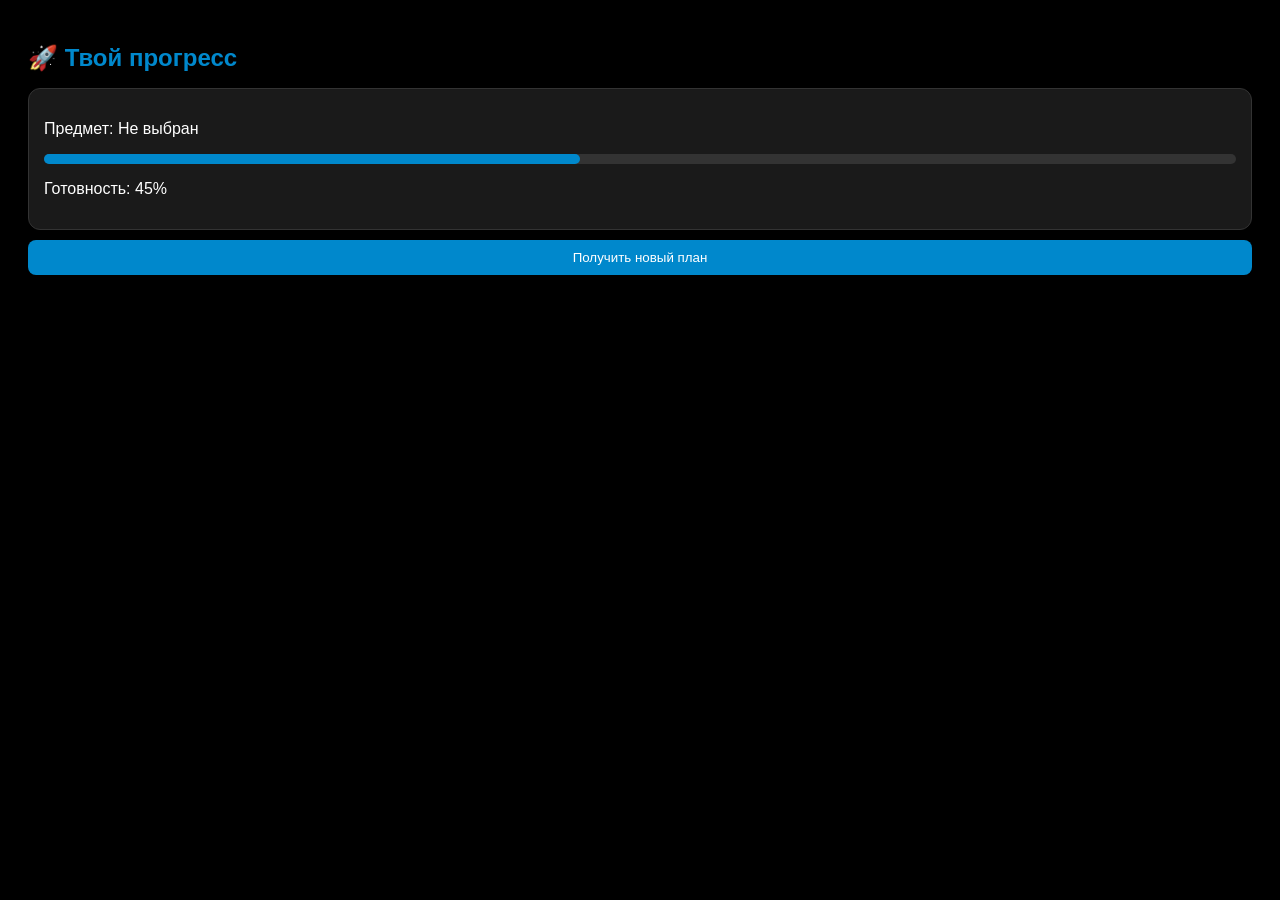
==== index.html @ ddf5b5fb "Update index.html" ====
<!DOCTYPE html>
<html lang="ru">
<head>
    <meta charset="UTF-8">
    <meta name="viewport" content="width=device-width, initial-scale=1.0">
    <title>НейроШпора - Кабинет</title>
    <script src="https://telegram.org/js/telegram-web-app.js"></script>
    <style>
        body { font-family: sans-serif; background: #000; color: #fff; padding: 20px; }
        .card { background: #1a1a1a; padding: 15px; border-radius: 12px; margin-bottom: 10px; border: 1px solid #333; }
        .btn { background: #0088cc; color: #fff; border: none; padding: 10px 20px; border-radius: 8px; width: 100%; cursor: pointer; }
        h1 { color: #0088cc; font-size: 24px; }
    </style>
</head>
<body>
    <h1>🚀 Твой прогресс</h1>
    <div class="card">
        <p>Предмет: <span id="subject">Не выбран</span></p>
        <div style="background: #333; height: 10px; border-radius: 5px;">
            <div style="background: #0088cc; width: 45%; height: 100%; border-radius: 5px;"></div>
        </div>
        <p>Готовность: 45%</p>
    </div>

    <button class="btn" onclick="sendDataToBot()">Получить новый план</button>

    <script>
        let tg = window.Telegram.WebApp;
        tg.expand(); // Развернуть на весь экран

        // Получаем данные о пользователе
        document.getElementById('subject').innerText = tg.initDataUnsafe.user.first_name || "Ученик";

        function sendDataToBot() {
            // Отправляем данные обратно боту
            tg.sendData(JSON.stringify({action: "new_plan"}));
            tg.close();
        }
    </script>
</body>
</html>
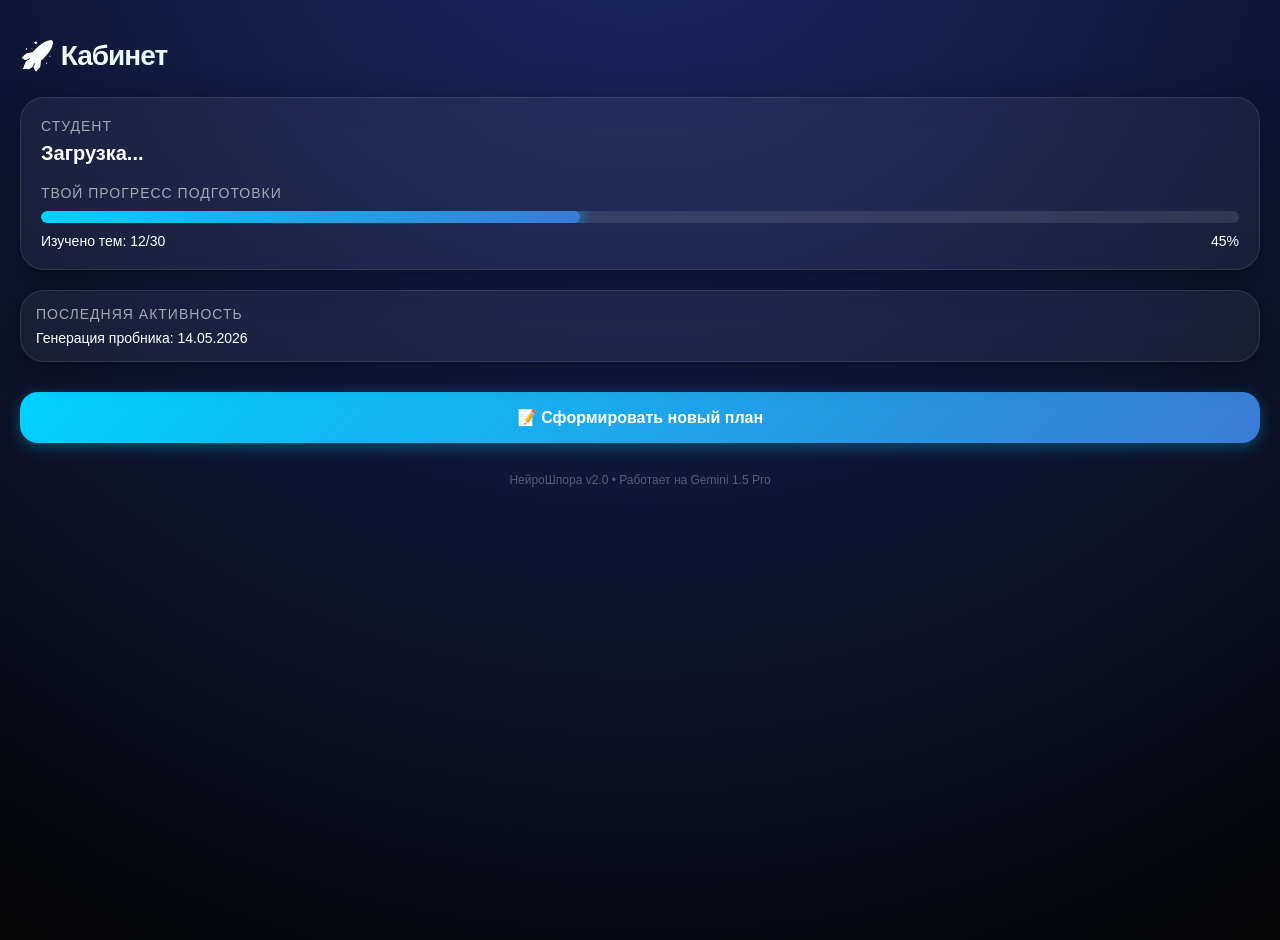
==== commit 2adb46de: "Update index.html" ====
--- a/index.html
+++ b/index.html
@@ -6,36 +6,176 @@
     <title>НейроШпора - Кабинет</title>
     <script src="https://telegram.org/js/telegram-web-app.js"></script>
     <style>
-        body { font-family: sans-serif; background: #000; color: #fff; padding: 20px; }
-        .card { background: #1a1a1a; padding: 15px; border-radius: 12px; margin-bottom: 10px; border: 1px solid #333; }
-        .btn { background: #0088cc; color: #fff; border: none; padding: 10px 20px; border-radius: 8px; width: 100%; cursor: pointer; }
-        h1 { color: #0088cc; font-size: 24px; }
+        :root {
+            --primary: #00d2ff;
+            --secondary: #3a7bd5;
+            --bg-color: #050505;
+            --glass: rgba(255, 255, 255, 0.05);
+            --glass-border: rgba(255, 255, 255, 0.1);
+        }
+
+        body {
+            font-family: 'Segoe UI', Roboto, sans-serif;
+            background: var(--bg-color);
+            background-image: radial-gradient(circle at 50% -20%, #1a2a6c, var(--bg-color));
+            color: #fff;
+            padding: 20px;
+            margin: 0;
+            overflow-x: hidden;
+            min-height: 100vh;
+        }
+
+        h1 {
+            font-weight: 800;
+            font-size: 28px;
+            letter-spacing: -1px;
+            background: linear-gradient(to right, #fff, var(--primary));
+            -webkit-background-clip: text;
+            -webkit-text-fill-color: transparent;
+            margin-bottom: 25px;
+        }
+
+        /* Эффект матового стекла */
+        .card {
+            background: var(--glass);
+            backdrop-filter: blur(15px);
+            -webkit-backdrop-filter: blur(15px);
+            border: 1px solid var(--glass-border);
+            padding: 20px;
+            border-radius: 24px;
+            margin-bottom: 20px;
+            box-shadow: 0 8px 32px rgba(0, 0, 0, 0.37);
+        }
+
+        .label {
+            font-size: 14px;
+            color: rgba(255, 255, 255, 0.6);
+            margin-bottom: 8px;
+            text-transform: uppercase;
+            letter-spacing: 1px;
+        }
+
+        #subject {
+            font-size: 20px;
+            font-weight: 600;
+            display: block;
+            margin-bottom: 15px;
+        }
+
+        /* Модная полоска прогресса */
+        .progress-container {
+            background: rgba(255, 255, 255, 0.1);
+            height: 12px;
+            border-radius: 20px;
+            overflow: hidden;
+            position: relative;
+            margin: 10px 0;
+        }
+
+        .progress-bar {
+            background: linear-gradient(90deg, var(--primary), var(--secondary));
+            width: 45%;
+            height: 100%;
+            border-radius: 20px;
+            box-shadow: 0 0 15px var(--primary);
+            transition: width 1s ease-in-out;
+        }
+
+        .stat-row {
+            display: flex;
+            justify-content: space-between;
+            margin-top: 10px;
+            font-size: 14px;
+        }
+
+        /* Кнопка с неоновым эффектом */
+        .btn {
+            background: linear-gradient(135deg, var(--primary), var(--secondary));
+            color: #fff;
+            border: none;
+            padding: 16px;
+            border-radius: 18px;
+            width: 100%;
+            font-size: 16px;
+            font-weight: 700;
+            cursor: pointer;
+            transition: transform 0.2s, box-shadow 0.2s;
+            margin-top: 10px;
+            box-shadow: 0 4px 15px rgba(0, 210, 255, 0.3);
+        }
+
+        .btn:active {
+            transform: scale(0.98);
+        }
+
+        .footer-note {
+            text-align: center;
+            font-size: 12px;
+            color: rgba(255, 255, 255, 0.3);
+            margin-top: 30px;
+        }
     </style>
 </head>
 <body>
-    <h1>🚀 Твой прогресс</h1>
+
+    <h1>🚀 Кабинет</h1>
+
     <div class="card">
-        <p>Предмет: <span id="subject">Не выбран</span></p>
-        <div style="background: #333; height: 10px; border-radius: 5px;">
-            <div style="background: #0088cc; width: 45%; height: 100%; border-radius: 5px;"></div>
+        <div class="label">Студент</div>
+        <span id="subject">Загрузка...</span>
+        
+        <div class="label" style="margin-top: 20px;">Твой прогресс подготовки</div>
+        <div class="progress-container">
+            <div class="progress-bar" id="bar"></div>
         </div>
-        <p>Готовность: 45%</p>
+        <div class="stat-row">
+            <span>Изучено тем: 12/30</span>
+            <span id="percent-text">45%</span>
+        </div>
     </div>
 
-    <button class="btn" onclick="sendDataToBot()">Получить новый план</button>
+    <div class="card" style="padding: 15px;">
+        <div class="label">Последняя активность</div>
+        <div style="font-size: 14px;">Генерация пробника: 14.05.2026</div>
+    </div>
+
+    <button class="btn" onclick="sendDataToBot()">📝 Сформировать новый план</button>
+
+    <div class="footer-note">НейроШпора v2.0 • Работает на Gemini 1.5 Pro</div>
 
     <script>
         let tg = window.Telegram.WebApp;
-        tg.expand(); // Развернуть на весь экран
+        tg.expand();
+        tg.ready();
 
-        // Получаем данные о пользователе
-        document.getElementById('subject').innerText = tg.initDataUnsafe.user.first_name || "Ученик";
+        // Устанавливаем тему в зависимости от настроек Telegram
+        document.body.style.setProperty('--primary', tg.themeParams.button_color || '#00d2ff');
+
+        // Получаем имя пользователя
+        const user = tg.initDataUnsafe?.user;
+        if (user) {
+            document.getElementById('subject').innerText = `${user.first_name} ${user.last_name || ''}`;
+        }
 
         function sendDataToBot() {
-            // Отправляем данные обратно боту
-            tg.sendData(JSON.stringify({action: "new_plan"}));
-            tg.close();
+            // Виброотклик при нажатии
+            tg.HapticFeedback.impactOccurred('medium');
+            
+            tg.sendData(JSON.stringify({
+                action: "new_plan",
+                user_id: user?.id
+            }));
+            
+            // Можно не закрывать сразу, а показать анимацию успеха
+            setTimeout(() => tg.close(), 500);
         }
+
+        // Анимация полоски при загрузке
+        window.onload = () => {
+            setTimeout(() => {
+                document.getElementById('bar').style.width = '45%';
+            }, 300);
+        };
     </script>
 </body>
 </html>
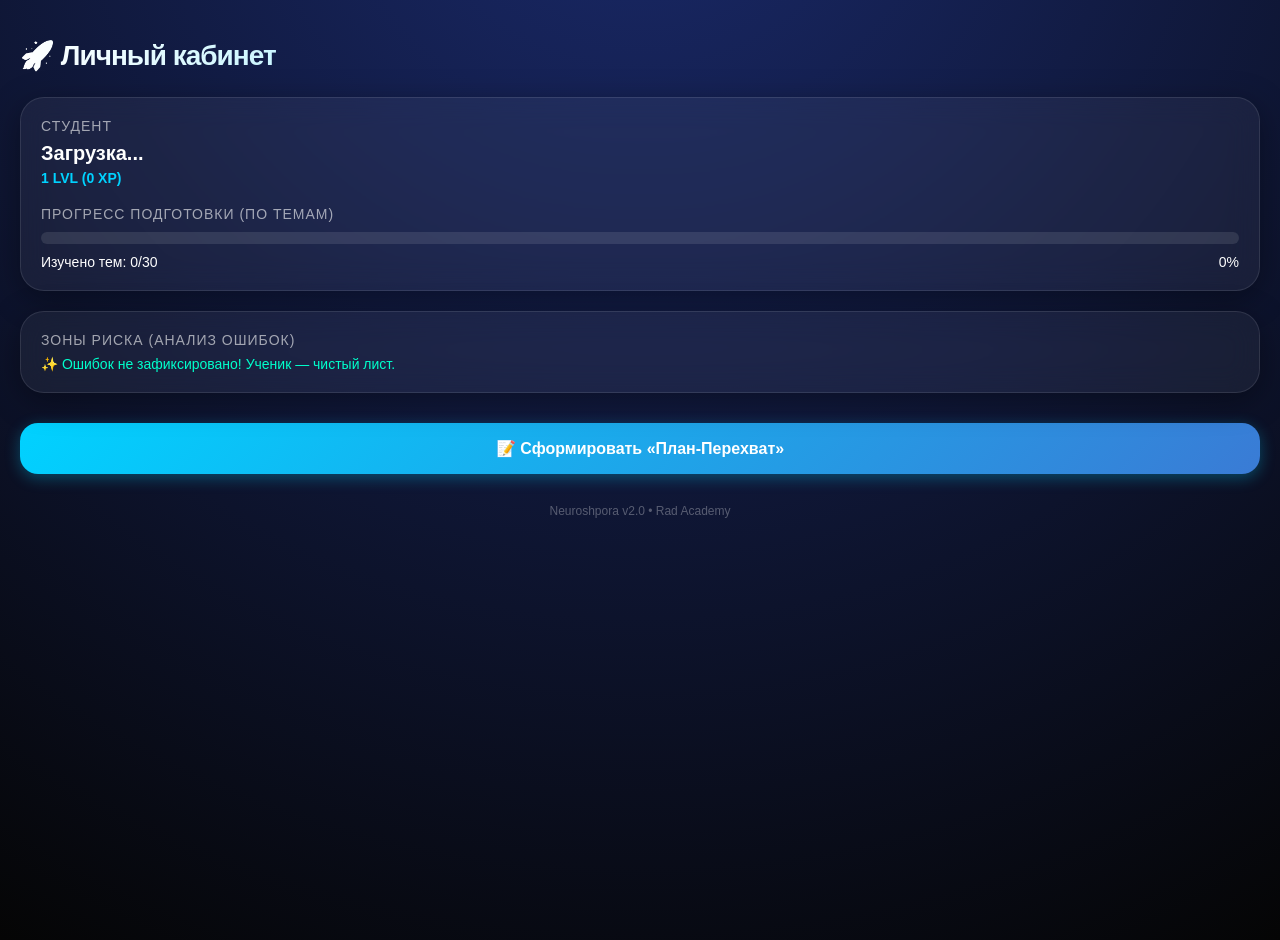
==== commit 8fc9b61c: "Update index.html" ====
--- a/index.html
+++ b/index.html
@@ -12,6 +12,7 @@
             --bg-color: #050505;
             --glass: rgba(255, 255, 255, 0.05);
             --glass-border: rgba(255, 255, 255, 0.1);
+            --accent-error: #ff4a4a;
         }
 
         body {
@@ -35,7 +36,6 @@
             margin-bottom: 25px;
         }
 
-        /* Эффект матового стекла */
         .card {
             background: var(--glass);
             backdrop-filter: blur(15px);
@@ -55,14 +55,19 @@
             letter-spacing: 1px;
         }
 
-        #subject {
+        #student-name {
             font-size: 20px;
             font-weight: 600;
             display: block;
-            margin-bottom: 15px;
-        }
-
-        /* Модная полоска прогресса */
+            margin-bottom: 5px;
+        }
+
+        #student-stats {
+            font-size: 14px;
+            color: var(--primary);
+            font-weight: bold;
+        }
+
         .progress-container {
             background: rgba(255, 255, 255, 0.1);
             height: 12px;
@@ -74,11 +79,11 @@
 
         .progress-bar {
             background: linear-gradient(90deg, var(--primary), var(--secondary));
-            width: 45%;
+            width: 0%; 
             height: 100%;
             border-radius: 20px;
             box-shadow: 0 0 15px var(--primary);
-            transition: width 1s ease-in-out;
+            transition: width 1.2s cubic-bezier(0.1, 1, 0.1, 1);
         }
 
         .stat-row {
@@ -88,7 +93,42 @@
             font-size: 14px;
         }
 
-        /* Кнопка с неоновым эффектом */
+        .weak-tasks-list {
+            margin: 0;
+            padding: 0;
+            list-style: none;
+        }
+
+        .weak-task-item {
+            display: flex;
+            justify-content: space-between;
+            align-items: center;
+            padding: 10px 12px;
+            background: rgba(255, 74, 74, 0.05);
+            border: 1px solid rgba(255, 74, 74, 0.15);
+            border-radius: 12px;
+            margin-top: 8px;
+            font-size: 14px;
+        }
+
+        .weak-task-badge {
+            background: var(--accent-error);
+            color: #fff;
+            font-weight: bold;
+            font-size: 11px;
+            padding: 2px 8px;
+            border-radius: 20px;
+            box-shadow: 0 0 8px rgba(255, 74, 74, 0.4);
+        }
+
+        .no-errors {
+            color: #00ffcc;
+            font-size: 14px;
+            display: flex;
+            align-items: center;
+            gap: 6px;
+        }
+
         .btn {
             background: linear-gradient(135deg, var(--primary), var(--secondary));
             color: #fff;
@@ -118,63 +158,131 @@
 </head>
 <body>
 
-    <h1>🚀 Кабинет</h1>
+    <h1>🚀 Личный кабинет</h1>
 
     <div class="card">
         <div class="label">Студент</div>
-        <span id="subject">Загрузка...</span>
-        
-        <div class="label" style="margin-top: 20px;">Твой прогресс подготовки</div>
+        <span id="student-name">Загрузка...</span>
+        <div id="student-stats">1 LVL (0 XP)</div>
+
+        <div class="label" style="margin-top: 20px;">Прогресс подготовки (по темам)</div>
         <div class="progress-container">
             <div class="progress-bar" id="bar"></div>
         </div>
         <div class="stat-row">
-            <span>Изучено тем: 12/30</span>
-            <span id="percent-text">45%</span>
+            <span id="themes-count">Изучено тем: 0/30</span>
+            <span id="percent-text">0%</span>
         </div>
     </div>
 
-    <div class="card" style="padding: 15px;">
-        <div class="label">Последняя активность</div>
-        <div style="font-size: 14px;">Генерация пробника: 14.05.2026</div>
+    <div class="card">
+        <div class="label">Зоны риска (Анализ ошибок)</div>
+        <div id="weak-tasks-container">
+            <div class="no-errors">✨ Ошибок не зафиксировано! Ученик — чистый лист.</div>
+        </div>
     </div>
 
-    <button class="btn" onclick="sendDataToBot()">📝 Сформировать новый план</button>
-
-    <div class="footer-note">НейроШпора v2.0 • Работает на Gemini 1.5 Pro</div>
+    <button class="btn" onclick="sendDataToBot()">📝 Сформировать «План-Перехват»</button>
+
+    <div class="footer-note">Neuroshpora v2.0 • Rad Academy</div>
 
     <script>
         let tg = window.Telegram.WebApp;
         tg.expand();
         tg.ready();
 
-        // Устанавливаем тему в зависимости от настроек Telegram
-        document.body.style.setProperty('--primary', tg.themeParams.button_color || '#00d2ff');
-
-        // Получаем имя пользователя
+        // Адаптация цвета под тему ТГ
+        if (tg.themeParams.button_color) {
+            document.body.style.setProperty('--primary', tg.themeParams.button_color);
+        }
+
+        // 1. Получаем данные пользователя из Telegram API
         const user = tg.initDataUnsafe?.user;
+        const userId = user ? user.id : 123456789; // Тестовый ID для локальной отладки
+        
         if (user) {
-            document.getElementById('subject').innerText = `${user.first_name} ${user.last_name || ''}`;
-        }
-
+            document.getElementById('student-name').innerText = `${user.first_name} ${user.last_name || ''}`;
+        } else {
+            document.getElementById('student-name').innerText = `Гость`;
+        }
+
+        // URL твоего запущенного бэкенда
+        const BACKEND_API_URL = "https://your-backend-domain.com/api/get_profile"; 
+
+        // 2. Логика запроса данных из бэкенда
+        async function loadStudentProfile() {
+            try {
+                const response = await fetch(`${BACKEND_API_URL}?user_id=${userId}`);
+                if (!response.ok) throw new Error("Ошибка сети");
+                
+                const profile = await response.json();
+                
+                const lvl = profile.level || 1;
+                const exp = profile.exp || 0;
+                document.getElementById('student-stats').innerText = `${lvl} ЛВЛ (${exp} XP)`;
+
+                // Каждые 100 XP считаем как одну изученную тему (максимум 30 тем)
+                const maxThemes = 30;
+                const completedThemes = Math.min(Math.floor(exp / 100), maxThemes);
+                const progressPercent = Math.round((completedThemes / maxThemes) * 100);
+
+                document.getElementById('themes-count').innerText = `Изучено тем: ${completedThemes}/${maxThemes}`;
+                document.getElementById('percent-text').innerText = `${progressPercent}%`;
+                document.getElementById('bar').style.width = `${progressPercent}%`;
+
+                // Вывод блока слабых зон (weak_tasks)
+                const weakTasks = profile.weak_tasks || {};
+                const container = document.getElementById('weak-tasks-container');
+                
+                const taskKeys = Object.keys(weakTasks);
+                if (taskKeys.length > 0) {
+                    let listHtml = '<ul class="weak-tasks-list">';
+                    taskKeys.forEach(taskNum => {
+                        const errorCount = weakTasks[taskNum];
+                        if (errorCount > 0) {
+                            listHtml += `
+                                <li class="weak-task-item">
+                                    <span>Задание №${taskNum}</span>
+                                    <span class="weak-task-badge">${errorCount} фикс</span>
+                                </li>`;
+                        }
+                    });
+                    listHtml += '</ul>';
+                    container.innerHTML = listHtml;
+                } else {
+                    container.innerHTML = '<div class="no-errors">✨ Ошибок не зафиксировано! Ученик — чистый лист.</div>';
+                }
+
+            } catch (error) {
+                console.log("Бэкенд недоступен, включен демо-режим офлайн:", error);
+                setupFallbackDemo();
+            }
+        }
+
+        // Демо-заглушка на случай локальных тестов без бэкенда
+        function setupFallbackDemo() {
+            document.getElementById('student-stats').innerText = `2 ЛВЛ (150 XP)`;
+            document.getElementById('themes-count').innerText = `Изучено тем: 1/30`;
+            document.getElementById('percent-text').innerText = `5%`;
+            setTimeout(() => {
+                document.getElementById('bar').style.width = '5%';
+            }, 200);
+        }
+
+        // 3. Отправка команды в бота
         function sendDataToBot() {
-            // Виброотклик при нажатии
-            tg.HapticFeedback.impactOccurred('medium');
-            
+            tg.HapticFeedback.impactOccurred('medium'); 
+
             tg.sendData(JSON.stringify({
                 action: "new_plan",
-                user_id: user?.id
+                user_id: userId
             }));
-            
-            // Можно не закрывать сразу, а показать анимацию успеха
+
             setTimeout(() => tg.close(), 500);
         }
 
-        // Анимация полоски при загрузке
         window.onload = () => {
-            setTimeout(() => {
-                document.getElementById('bar').style.width = '45%';
-            }, 300);
+            loadStudentProfile();
         };
     </script>
 </body>
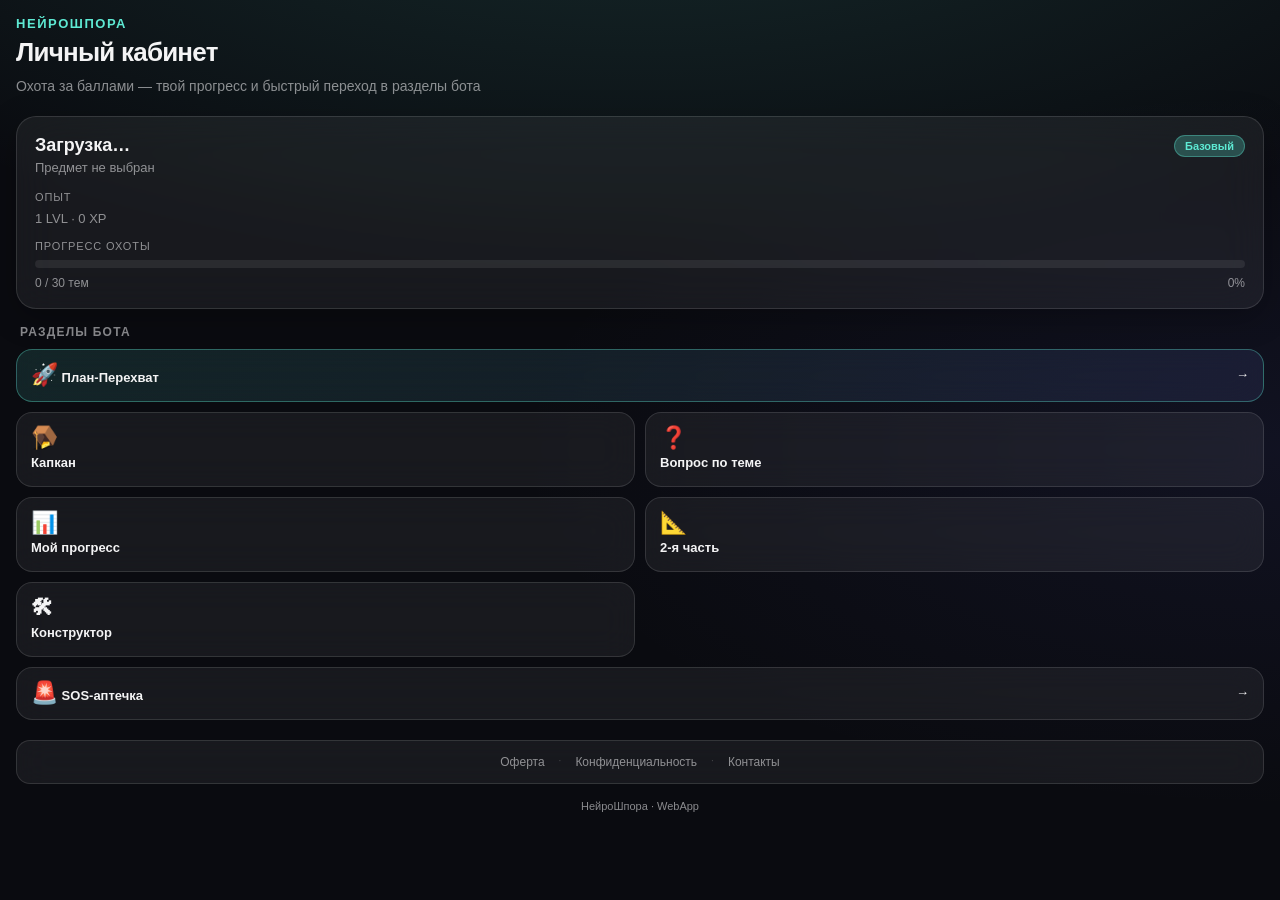
==== commit 5fbda16b: "Update index.html" ====
--- a/index.html
+++ b/index.html
@@ -2,288 +2,451 @@
 <html lang="ru">
 <head>
     <meta charset="UTF-8">
-    <meta name="viewport" content="width=device-width, initial-scale=1.0">
-    <title>НейроШпора - Кабинет</title>
+    <meta name="viewport" content="width=device-width, initial-scale=1.0, maximum-scale=1.0, user-scalable=no">
+    <title>НейроШпора</title>
     <script src="https://telegram.org/js/telegram-web-app.js"></script>
     <style>
         :root {
-            --primary: #00d2ff;
-            --secondary: #3a7bd5;
-            --bg-color: #050505;
-            --glass: rgba(255, 255, 255, 0.05);
-            --glass-border: rgba(255, 255, 255, 0.1);
-            --accent-error: #ff4a4a;
+            --tg-theme-bg: var(--fallback-bg, #0a0b10);
+            --glass: rgba(255, 255, 255, 0.06);
+            --glass-hover: rgba(255, 255, 255, 0.1);
+            --glass-border: rgba(255, 255, 255, 0.12);
+            --accent: #5eead4;
+            --accent-dim: rgba(94, 234, 212, 0.25);
+            --text: #f4f4f5;
+            --muted: rgba(244, 244, 245, 0.55);
+            --danger: #fb7185;
+            --radius: 20px;
+            --fallback-bg: #0a0b10;
+        }
+
+        * {
+            box-sizing: border-box;
+            -webkit-tap-highlight-color: transparent;
         }
 
         body {
-            font-family: 'Segoe UI', Roboto, sans-serif;
-            background: var(--bg-color);
-            background-image: radial-gradient(circle at 50% -20%, #1a2a6c, var(--bg-color));
-            color: #fff;
-            padding: 20px;
             margin: 0;
-            overflow-x: hidden;
             min-height: 100vh;
+            font-family: -apple-system, BlinkMacSystemFont, "Segoe UI", Roboto, sans-serif;
+            color: var(--text);
+            background: var(--tg-theme-bg);
+            background-image:
+                radial-gradient(ellipse 80% 50% at 50% -20%, rgba(94, 234, 212, 0.15), transparent),
+                radial-gradient(ellipse 60% 40% at 100% 50%, rgba(99, 102, 241, 0.08), transparent);
+            padding: 16px 16px 28px;
+        }
+
+        .header {
+            margin-bottom: 20px;
+        }
+
+        .logo {
+            font-size: 13px;
+            font-weight: 600;
+            letter-spacing: 0.12em;
+            text-transform: uppercase;
+            color: var(--accent);
+            margin-bottom: 6px;
         }
 
         h1 {
-            font-weight: 800;
-            font-size: 28px;
-            letter-spacing: -1px;
-            background: linear-gradient(to right, #fff, var(--primary));
-            -webkit-background-clip: text;
-            -webkit-text-fill-color: transparent;
-            margin-bottom: 25px;
-        }
-
-        .card {
+            margin: 0;
+            font-size: 26px;
+            font-weight: 700;
+            letter-spacing: -0.03em;
+            line-height: 1.2;
+        }
+
+        .subtitle {
+            margin: 8px 0 0;
+            font-size: 14px;
+            color: var(--muted);
+            line-height: 1.45;
+        }
+
+        .glass {
             background: var(--glass);
-            backdrop-filter: blur(15px);
-            -webkit-backdrop-filter: blur(15px);
+            backdrop-filter: blur(20px);
+            -webkit-backdrop-filter: blur(20px);
             border: 1px solid var(--glass-border);
-            padding: 20px;
-            border-radius: 24px;
-            margin-bottom: 20px;
-            box-shadow: 0 8px 32px rgba(0, 0, 0, 0.37);
-        }
-
-        .label {
-            font-size: 14px;
-            color: rgba(255, 255, 255, 0.6);
-            margin-bottom: 8px;
-            text-transform: uppercase;
-            letter-spacing: 1px;
-        }
-
-        #student-name {
-            font-size: 20px;
-            font-weight: 600;
-            display: block;
-            margin-bottom: 5px;
-        }
-
-        #student-stats {
-            font-size: 14px;
-            color: var(--primary);
-            font-weight: bold;
-        }
-
-        .progress-container {
-            background: rgba(255, 255, 255, 0.1);
-            height: 12px;
-            border-radius: 20px;
-            overflow: hidden;
-            position: relative;
-            margin: 10px 0;
-        }
-
-        .progress-bar {
-            background: linear-gradient(90deg, var(--primary), var(--secondary));
-            width: 0%; 
-            height: 100%;
-            border-radius: 20px;
-            box-shadow: 0 0 15px var(--primary);
-            transition: width 1.2s cubic-bezier(0.1, 1, 0.1, 1);
-        }
-
-        .stat-row {
+            border-radius: var(--radius);
+            box-shadow: 0 8px 32px rgba(0, 0, 0, 0.25);
+        }
+
+        .profile-card {
+            padding: 18px;
+            margin-bottom: 16px;
+        }
+
+        .profile-top {
             display: flex;
             justify-content: space-between;
-            margin-top: 10px;
-            font-size: 14px;
-        }
-
-        .weak-tasks-list {
+            align-items: flex-start;
+            gap: 12px;
+            margin-bottom: 16px;
+        }
+
+        .name {
+            font-size: 18px;
+            font-weight: 600;
+        }
+
+        .badge {
+            font-size: 11px;
+            font-weight: 700;
+            padding: 4px 10px;
+            border-radius: 100px;
+            background: var(--accent-dim);
+            color: var(--accent);
+            border: 1px solid rgba(94, 234, 212, 0.35);
+            white-space: nowrap;
+        }
+
+        .badge.premium {
+            background: rgba(251, 191, 36, 0.15);
+            color: #fbbf24;
+            border-color: rgba(251, 191, 36, 0.35);
+        }
+
+        .meta {
+            font-size: 13px;
+            color: var(--muted);
+            margin-top: 4px;
+        }
+
+        .label {
+            font-size: 11px;
+            text-transform: uppercase;
+            letter-spacing: 0.08em;
+            color: var(--muted);
+            margin-bottom: 8px;
+        }
+
+        .progress-track {
+            height: 8px;
+            background: rgba(255, 255, 255, 0.08);
+            border-radius: 100px;
+            overflow: hidden;
+        }
+
+        .progress-fill {
+            height: 100%;
+            width: 0%;
+            border-radius: 100px;
+            background: linear-gradient(90deg, var(--accent), #818cf8);
+            box-shadow: 0 0 12px var(--accent-dim);
+            transition: width 0.8s cubic-bezier(0.22, 1, 0.36, 1);
+        }
+
+        .progress-row {
+            display: flex;
+            justify-content: space-between;
+            margin-top: 8px;
+            font-size: 12px;
+            color: var(--muted);
+        }
+
+        .section-title {
+            font-size: 12px;
+            font-weight: 600;
+            text-transform: uppercase;
+            letter-spacing: 0.1em;
+            color: var(--muted);
+            margin: 0 0 10px 4px;
+        }
+
+        .actions {
+            display: grid;
+            grid-template-columns: 1fr 1fr;
+            gap: 10px;
+            margin-bottom: 16px;
+        }
+
+        .action-btn {
+            display: flex;
+            flex-direction: column;
+            align-items: flex-start;
+            gap: 6px;
+            padding: 14px;
+            border: 1px solid var(--glass-border);
+            border-radius: 16px;
+            background: var(--glass);
+            backdrop-filter: blur(16px);
+            -webkit-backdrop-filter: blur(16px);
+            color: var(--text);
+            font-size: 13px;
+            font-weight: 600;
+            line-height: 1.3;
+            text-align: left;
+            cursor: pointer;
+            transition: background 0.2s, transform 0.15s, border-color 0.2s;
+        }
+
+        .action-btn:active {
+            transform: scale(0.97);
+            background: var(--glass-hover);
+        }
+
+        .action-btn .icon {
+            font-size: 22px;
+            line-height: 1;
+        }
+
+        .action-btn.wide {
+            grid-column: 1 / -1;
+            flex-direction: row;
+            align-items: center;
+            justify-content: space-between;
+        }
+
+        .action-btn.primary {
+            border-color: rgba(94, 234, 212, 0.35);
+            background: linear-gradient(135deg, rgba(94, 234, 212, 0.12), rgba(129, 140, 248, 0.1));
+        }
+
+        .footer {
+            text-align: center;
+            font-size: 11px;
+            color: var(--muted);
+            margin-top: 16px;
+        }
+
+        .legal-nav {
+            display: flex;
+            flex-wrap: wrap;
+            justify-content: center;
+            gap: 6px 14px;
+            margin-top: 20px;
+            padding: 14px 12px;
+            border-radius: 14px;
+            background: var(--glass);
+            border: 1px solid var(--glass-border);
+            backdrop-filter: blur(16px);
+            -webkit-backdrop-filter: blur(16px);
+        }
+
+        .legal-nav a {
+            font-size: 12px;
+            font-weight: 500;
+            color: var(--muted);
+            text-decoration: none;
+            transition: color 0.2s;
+        }
+
+        .legal-nav a:hover,
+        .legal-nav a:active {
+            color: var(--accent);
+        }
+
+        .legal-nav .sep {
+            color: rgba(255, 255, 255, 0.2);
+            font-size: 10px;
+            user-select: none;
+        }
+
+        .risk-list {
             margin: 0;
             padding: 0;
             list-style: none;
         }
 
-        .weak-task-item {
+        .risk-item {
             display: flex;
             justify-content: space-between;
             align-items: center;
             padding: 10px 12px;
-            background: rgba(255, 74, 74, 0.05);
-            border: 1px solid rgba(255, 74, 74, 0.15);
+            margin-top: 8px;
             border-radius: 12px;
-            margin-top: 8px;
-            font-size: 14px;
-        }
-
-        .weak-task-badge {
-            background: var(--accent-error);
-            color: #fff;
-            font-weight: bold;
+            background: rgba(251, 113, 133, 0.08);
+            border: 1px solid rgba(251, 113, 133, 0.2);
+            font-size: 13px;
+        }
+
+        .risk-count {
             font-size: 11px;
+            font-weight: 700;
             padding: 2px 8px;
-            border-radius: 20px;
-            box-shadow: 0 0 8px rgba(255, 74, 74, 0.4);
-        }
-
-        .no-errors {
-            color: #00ffcc;
-            font-size: 14px;
-            display: flex;
-            align-items: center;
-            gap: 6px;
-        }
-
-        .btn {
-            background: linear-gradient(135deg, var(--primary), var(--secondary));
-            color: #fff;
-            border: none;
-            padding: 16px;
-            border-radius: 18px;
-            width: 100%;
-            font-size: 16px;
-            font-weight: 700;
-            cursor: pointer;
-            transition: transform 0.2s, box-shadow 0.2s;
-            margin-top: 10px;
-            box-shadow: 0 4px 15px rgba(0, 210, 255, 0.3);
-        }
-
-        .btn:active {
-            transform: scale(0.98);
-        }
-
-        .footer-note {
-            text-align: center;
-            font-size: 12px;
-            color: rgba(255, 255, 255, 0.3);
-            margin-top: 30px;
+            border-radius: 100px;
+            background: rgba(251, 113, 133, 0.25);
+            color: var(--danger);
+        }
+
+        .empty-state {
+            font-size: 13px;
+            color: var(--accent);
+            padding: 4px 0;
         }
     </style>
 </head>
 <body>
 
-    <h1>🚀 Личный кабинет</h1>
-
-    <div class="card">
-        <div class="label">Студент</div>
-        <span id="student-name">Загрузка...</span>
-        <div id="student-stats">1 LVL (0 XP)</div>
-
-        <div class="label" style="margin-top: 20px;">Прогресс подготовки (по темам)</div>
-        <div class="progress-container">
-            <div class="progress-bar" id="bar"></div>
+    <header class="header">
+        <div class="logo">НейроШпора</div>
+        <h1>Личный кабинет</h1>
+        <p class="subtitle">Охота за баллами — твой прогресс и быстрый переход в разделы бота</p>
+    </header>
+
+    <section class="glass profile-card">
+        <div class="profile-top">
+            <div>
+                <div class="name" id="student-name">Загрузка…</div>
+                <div class="meta" id="student-subject">Предмет не выбран</div>
+            </div>
+            <span class="badge" id="status-badge">Базовый</span>
         </div>
-        <div class="stat-row">
-            <span id="themes-count">Изучено тем: 0/30</span>
+        <div class="label">Опыт</div>
+        <div class="meta" id="student-stats">1 LVL · 0 XP</div>
+        <div class="label" style="margin-top: 14px;">Прогресс охоты</div>
+        <div class="progress-track">
+            <div class="progress-fill" id="bar"></div>
+        </div>
+        <div class="progress-row">
+            <span id="themes-count">0 / 30 тем</span>
             <span id="percent-text">0%</span>
         </div>
+    </section>
+
+    <p class="section-title">Разделы бота</p>
+    <div class="actions">
+        <button type="button" class="action-btn primary wide" data-action="plan_perehvat">
+            <span><span class="icon">🚀</span> План-Перехват</span>
+            <span>→</span>
+        </button>
+        <button type="button" class="action-btn" data-action="kapkan">
+            <span class="icon">🪤</span>
+            <span>Капкан</span>
+        </button>
+        <button type="button" class="action-btn" data-action="question">
+            <span class="icon">❓</span>
+            <span>Вопрос по теме</span>
+        </button>
+        <button type="button" class="action-btn" data-action="progress">
+            <span class="icon">📊</span>
+            <span>Мой прогресс</span>
+        </button>
+        <button type="button" class="action-btn" data-action="second_part">
+            <span class="icon">📐</span>
+            <span>2-я часть</span>
+        </button>
+        <button type="button" class="action-btn" data-action="constructor">
+            <span class="icon">🛠</span>
+            <span>Конструктор</span>
+        </button>
+        <button type="button" class="action-btn wide" data-action="sos">
+            <span><span class="icon">🚨</span> SOS-аптечка</span>
+            <span>→</span>
+        </button>
     </div>
 
-    <div class="card">
-        <div class="label">Зоны риска (Анализ ошибок)</div>
-        <div id="weak-tasks-container">
-            <div class="no-errors">✨ Ошибок не зафиксировано! Ученик — чистый лист.</div>
-        </div>
-    </div>
-
-    <button class="btn" onclick="sendDataToBot()">📝 Сформировать «План-Перехват»</button>
-
-    <div class="footer-note">Neuroshpora v2.0 • Rad Academy</div>
+    <section class="glass profile-card" id="risk-card" style="display: none;">
+        <div class="label">Зоны риска</div>
+        <div id="weak-tasks-container"></div>
+    </section>
+
+    <nav class="legal-nav" aria-label="Юридические документы">
+        <a href="oferta.html">Оферта</a>
+        <span class="sep">·</span>
+        <a href="privacy.html">Конфиденциальность</a>
+        <span class="sep">·</span>
+        <a href="contacts.html">Контакты</a>
+    </nav>
+    <p class="footer">НейроШпора · WebApp</p>
 
     <script>
-        let tg = window.Telegram.WebApp;
+        const tg = window.Telegram.WebApp;
+        tg.ready();
         tg.expand();
-        tg.ready();
-
-        // Адаптация цвета под тему ТГ
-        if (tg.themeParams.button_color) {
-            document.body.style.setProperty('--primary', tg.themeParams.button_color);
-        }
-
-        // 1. Получаем данные пользователя из Telegram API
+
+        // Синхронизация с темой Telegram
+        const tp = tg.themeParams || {};
+        if (tp.bg_color) {
+            document.documentElement.style.setProperty("--tg-theme-bg", tp.bg_color);
+        }
+        if (tp.button_color) {
+            document.documentElement.style.setProperty("--accent", tp.button_color);
+        }
+        if (tp.text_color) {
+            document.documentElement.style.setProperty("--text", tp.text_color);
+        }
+
         const user = tg.initDataUnsafe?.user;
-        const userId = user ? user.id : 123456789; // Тестовый ID для локальной отладки
-        
-        if (user) {
-            document.getElementById('student-name').innerText = `${user.first_name} ${user.last_name || ''}`;
-        } else {
-            document.getElementById('student-name').innerText = `Гость`;
-        }
-
-        // URL твоего запущенного бэкенда
-        const BACKEND_API_URL = "https://your-backend-domain.com/api/get_profile"; 
-
-        // 2. Логика запроса данных из бэкенда
-        async function loadStudentProfile() {
-            try {
-                const response = await fetch(`${BACKEND_API_URL}?user_id=${userId}`);
-                if (!response.ok) throw new Error("Ошибка сети");
-                
-                const profile = await response.json();
-                
-                const lvl = profile.level || 1;
-                const exp = profile.exp || 0;
-                document.getElementById('student-stats').innerText = `${lvl} ЛВЛ (${exp} XP)`;
-
-                // Каждые 100 XP считаем как одну изученную тему (максимум 30 тем)
-                const maxThemes = 30;
-                const completedThemes = Math.min(Math.floor(exp / 100), maxThemes);
-                const progressPercent = Math.round((completedThemes / maxThemes) * 100);
-
-                document.getElementById('themes-count').innerText = `Изучено тем: ${completedThemes}/${maxThemes}`;
-                document.getElementById('percent-text').innerText = `${progressPercent}%`;
-                document.getElementById('bar').style.width = `${progressPercent}%`;
-
-                // Вывод блока слабых зон (weak_tasks)
-                const weakTasks = profile.weak_tasks || {};
-                const container = document.getElementById('weak-tasks-container');
-                
-                const taskKeys = Object.keys(weakTasks);
-                if (taskKeys.length > 0) {
-                    let listHtml = '<ul class="weak-tasks-list">';
-                    taskKeys.forEach(taskNum => {
-                        const errorCount = weakTasks[taskNum];
-                        if (errorCount > 0) {
-                            listHtml += `
-                                <li class="weak-task-item">
-                                    <span>Задание №${taskNum}</span>
-                                    <span class="weak-task-badge">${errorCount} фикс</span>
-                                </li>`;
-                        }
-                    });
-                    listHtml += '</ul>';
-                    container.innerHTML = listHtml;
-                } else {
-                    container.innerHTML = '<div class="no-errors">✨ Ошибок не зафиксировано! Ученик — чистый лист.</div>';
-                }
-
-            } catch (error) {
-                console.log("Бэкенд недоступен, включен демо-режим офлайн:", error);
-                setupFallbackDemo();
+        const params = new URLSearchParams(window.location.search);
+
+        const userId = params.get("user_id") || (user ? user.id : null);
+        const xp = parseInt(params.get("xp") || "0", 10);
+        const level = parseInt(params.get("level") || "1", 10);
+        const isPremium = params.get("premium") === "1";
+        const subject = params.get("subject") || "";
+        const examType = (params.get("exam_type") || "ege").toUpperCase();
+
+        function displayName() {
+            if (user) {
+                return [user.first_name, user.last_name].filter(Boolean).join(" ");
             }
-        }
-
-        // Демо-заглушка на случай локальных тестов без бэкенда
-        function setupFallbackDemo() {
-            document.getElementById('student-stats').innerText = `2 ЛВЛ (150 XP)`;
-            document.getElementById('themes-count').innerText = `Изучено тем: 1/30`;
-            document.getElementById('percent-text').innerText = `5%`;
-            setTimeout(() => {
-                document.getElementById('bar').style.width = '5%';
-            }, 200);
-        }
-
-        // 3. Отправка команды в бота
-        function sendDataToBot() {
-            tg.HapticFeedback.impactOccurred('medium'); 
+            return userId ? `Ученик #${userId}` : "Гость";
+        }
+
+        function applyProfile() {
+            document.getElementById("student-name").textContent = displayName();
+            document.getElementById("student-stats").textContent = `${level} LVL · ${xp} XP`;
+
+            const subjectEl = document.getElementById("student-subject");
+            if (subject) {
+                subjectEl.textContent = `${subject} · ${examType}`;
+            } else {
+                subjectEl.textContent = "Выбери предмет в боте";
+            }
+
+            const badge = document.getElementById("status-badge");
+            if (isPremium) {
+                badge.textContent = "Premium";
+                badge.classList.add("premium");
+            } else {
+                badge.textContent = "Базовый";
+            }
+
+            const maxThemes = 30;
+            const completedThemes = Math.min(Math.floor(xp / 100), maxThemes);
+            const percent = Math.round((completedThemes / maxThemes) * 100);
+
+            document.getElementById("themes-count").textContent = `${completedThemes} / ${maxThemes} тем`;
+            document.getElementById("percent-text").textContent = `${percent}%`;
+            requestAnimationFrame(() => {
+                document.getElementById("bar").style.width = `${percent}%`;
+            });
+        }
+
+        /**
+         * Отправка действия в бота через Telegram WebApp API.
+         * Бот получает message.web_app_data и открывает нужный раздел.
+         */
+        function sendAction(action) {
+            if (!tg.sendData) {
+                alert("Открой кабинет из Telegram-бота НейроШпора");
+                return;
+            }
+
+            tg.HapticFeedback?.impactOccurred("medium");
 
             tg.sendData(JSON.stringify({
-                action: "new_plan",
-                user_id: userId
+                action: action,
+                user_id: userId,
+                subject: subject,
+                exam_type: examType,
             }));
 
-            setTimeout(() => tg.close(), 500);
-        }
-
-        window.onload = () => {
-            loadStudentProfile();
-        };
+            setTimeout(() => tg.close(), 400);
+        }
+
+        document.querySelectorAll("[data-action]").forEach((btn) => {
+            btn.addEventListener("click", () => {
+                sendAction(btn.dataset.action);
+            });
+        });
+
+        applyProfile();
     </script>
 </body>
 </html>
+
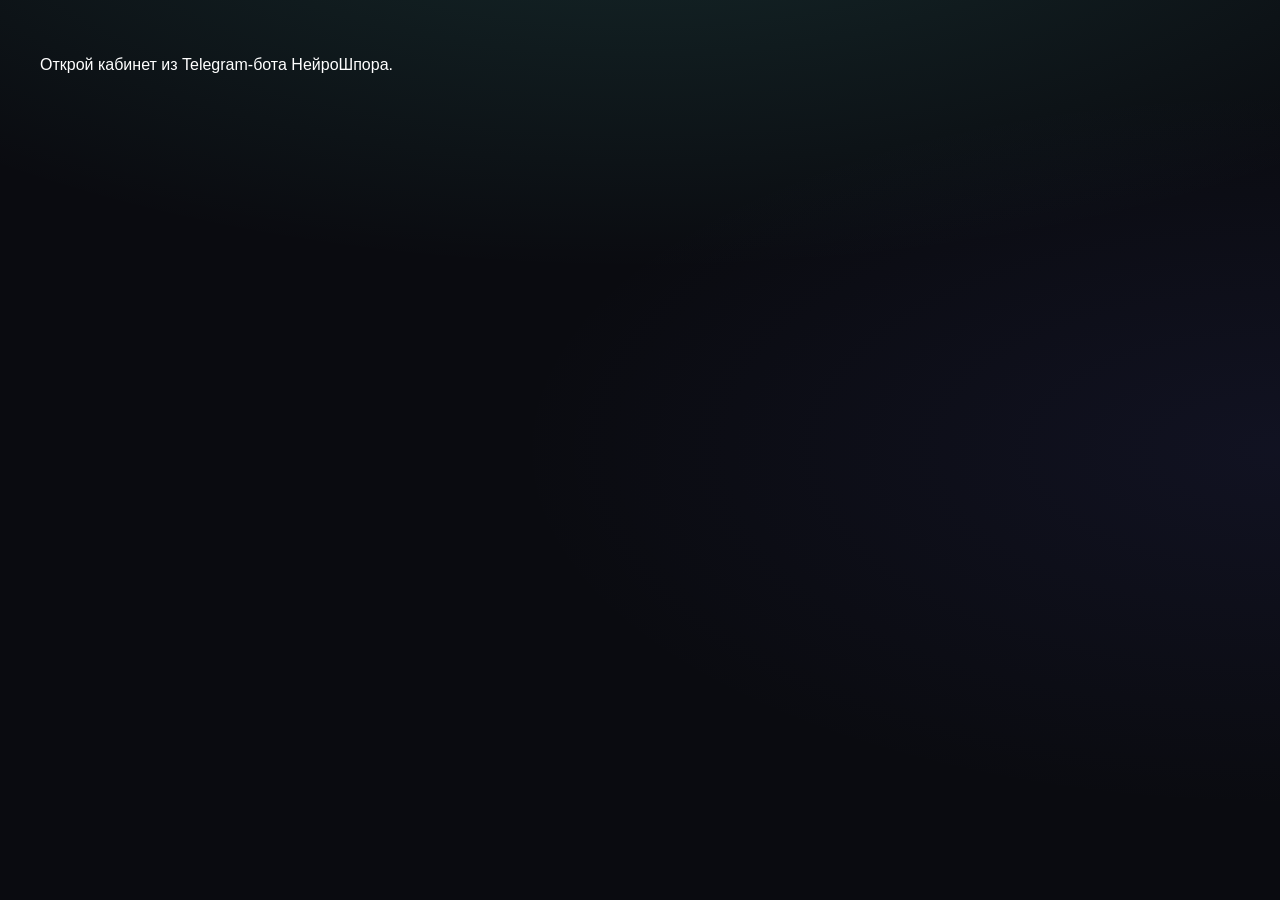
==== commit e265e564: "Update index.html" ====
--- a/index.html
+++ b/index.html
@@ -307,8 +307,11 @@
         </div>
     </section>
 
-    <p class="section-title">Разделы бота</p>
-    <div class="actions">
+    <p class="section-title">Быстрый переход в бот</p>
+    <p class="subtitle" style="margin: 0 0 12px 4px; font-size: 12px;">
+        Нажми раздел — бот откроет его в чате (как будто ты нажал кнопку в меню).
+    </p>
+    <div class="actions" id="actions-grid">
         <button type="button" class="action-btn primary wide" data-action="plan_perehvat">
             <span><span class="icon">🚀</span> План-Перехват</span>
             <span>→</span>
@@ -330,11 +333,15 @@
             <span>2-я часть</span>
         </button>
         <button type="button" class="action-btn" data-action="constructor">
-            <span class="icon">🛠</span>
+            <span class="icon">🎨</span>
             <span>Конструктор</span>
         </button>
         <button type="button" class="action-btn wide" data-action="sos">
             <span><span class="icon">🚨</span> SOS-аптечка</span>
+            <span>→</span>
+        </button>
+        <button type="button" class="action-btn wide primary" id="btn-premium" data-action="premium" style="display: none;">
+            <span><span class="icon">💎</span> Оформить Premium</span>
             <span>→</span>
         </button>
     </div>
@@ -344,16 +351,25 @@
         <div id="weak-tasks-container"></div>
     </section>
 
+    <p class="section-title" style="margin-top: 8px;">Документы</p>
+    <p class="subtitle" style="margin: 0 0 10px 4px; font-size: 12px;">
+        Открываются страницы на этом же сайте (без закрытия кабинета в боте).
+    </p>
     <nav class="legal-nav" aria-label="Юридические документы">
-        <a href="oferta.html">Оферта</a>
+        <a href="oferta.html" data-legal>Оферта</a>
         <span class="sep">·</span>
-        <a href="privacy.html">Конфиденциальность</a>
+        <a href="privacy.html" data-legal>Конфиденциальность</a>
         <span class="sep">·</span>
-        <a href="contacts.html">Контакты</a>
+        <a href="contacts.html" data-legal>Контакты</a>
     </nav>
     <p class="footer">НейроШпора · WebApp</p>
 
     <script>
+        if (!window.Telegram?.WebApp) {
+            document.body.innerHTML = "<p style='padding:24px;color:#fff'>Открой кабинет из Telegram-бота НейроШпора.</p>";
+            throw new Error("Telegram WebApp SDK not loaded");
+        }
+
         const tg = window.Telegram.WebApp;
         tg.ready();
         tg.expand();
@@ -378,7 +394,8 @@
         const level = parseInt(params.get("level") || "1", 10);
         const isPremium = params.get("premium") === "1";
         const subject = params.get("subject") || "";
-        const examType = (params.get("exam_type") || "ege").toUpperCase();
+        const examType = (params.get("exam_type") || "ege").toLowerCase();
+        const examLabel = examType === "oge" ? "ОГЭ" : "ЕГЭ";
 
         function displayName() {
             if (user) {
@@ -393,7 +410,7 @@
 
             const subjectEl = document.getElementById("student-subject");
             if (subject) {
-                subjectEl.textContent = `${subject} · ${examType}`;
+                subjectEl.textContent = `${subject} · ${examLabel}`;
             } else {
                 subjectEl.textContent = "Выбери предмет в боте";
             }
@@ -404,6 +421,11 @@
                 badge.classList.add("premium");
             } else {
                 badge.textContent = "Базовый";
+            }
+
+            const premiumBtn = document.getElementById("btn-premium");
+            if (premiumBtn && !isPremium) {
+                premiumBtn.style.display = "flex";
             }
 
             const maxThemes = 30;
@@ -436,12 +458,30 @@
                 exam_type: examType,
             }));
 
-            setTimeout(() => tg.close(), 400);
+            setTimeout(() => {
+                try {
+                    tg.close();
+                } catch (e) {
+                    console.warn("WebApp close:", e);
+                }
+            }, 400);
         }
 
         document.querySelectorAll("[data-action]").forEach((btn) => {
             btn.addEventListener("click", () => {
-                sendAction(btn.dataset.action);
+                sendAction(btn.getAttribute("data-action"));
+            });
+        });
+
+        document.querySelectorAll("[data-legal]").forEach((link) => {
+            link.addEventListener("click", (e) => {
+                e.preventDefault();
+                const href = link.getAttribute("href");
+                if (tg.openLink && href.startsWith("http")) {
+                    tg.openLink(href);
+                } else {
+                    window.location.href = href;
+                }
             });
         });
 
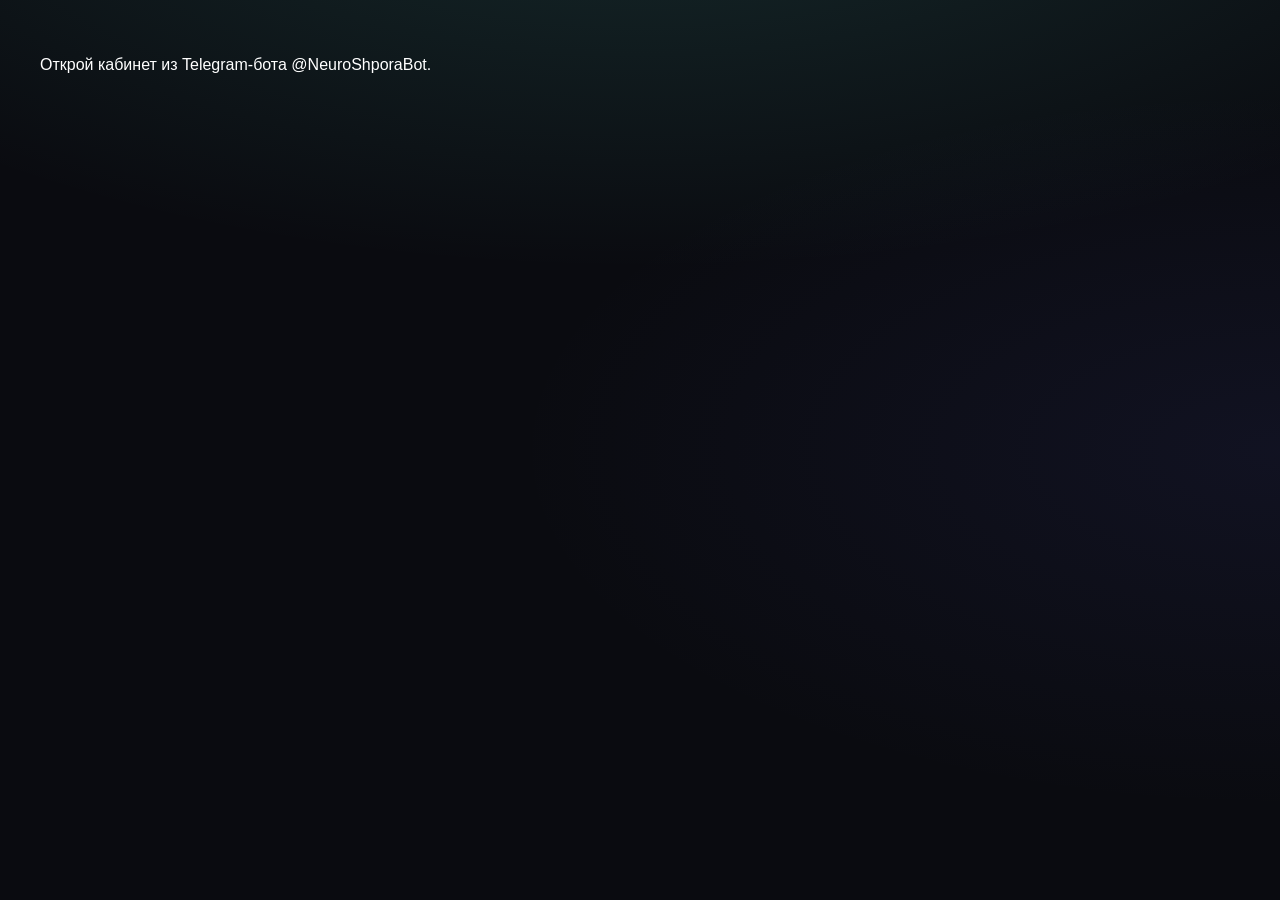
==== commit e1eade5e: "Update index.html" ====
--- a/index.html
+++ b/index.html
@@ -3,7 +3,7 @@
 <head>
     <meta charset="UTF-8">
     <meta name="viewport" content="width=device-width, initial-scale=1.0, maximum-scale=1.0, user-scalable=no">
-    <title>НейроШпора</title>
+    <title>НейроШпора — профиль и Premium</title>
     <script src="https://telegram.org/js/telegram-web-app.js"></script>
     <style>
         :root {
@@ -13,17 +13,15 @@
             --glass-border: rgba(255, 255, 255, 0.12);
             --accent: #5eead4;
             --accent-dim: rgba(94, 234, 212, 0.25);
+            --gold: #fbbf24;
+            --gold-dim: rgba(251, 191, 36, 0.15);
             --text: #f4f4f5;
             --muted: rgba(244, 244, 245, 0.55);
-            --danger: #fb7185;
             --radius: 20px;
             --fallback-bg: #0a0b10;
         }
 
-        * {
-            box-sizing: border-box;
-            -webkit-tap-highlight-color: transparent;
-        }
+        * { box-sizing: border-box; -webkit-tap-highlight-color: transparent; }
 
         body {
             margin: 0;
@@ -34,13 +32,10 @@
             background-image:
                 radial-gradient(ellipse 80% 50% at 50% -20%, rgba(94, 234, 212, 0.15), transparent),
                 radial-gradient(ellipse 60% 40% at 100% 50%, rgba(99, 102, 241, 0.08), transparent);
-            padding: 16px 16px 28px;
-        }
-
-        .header {
-            margin-bottom: 20px;
-        }
-
+            padding: 16px 16px 32px;
+        }
+
+        .header { margin-bottom: 20px; }
         .logo {
             font-size: 13px;
             font-weight: 600;
@@ -49,15 +44,12 @@
             color: var(--accent);
             margin-bottom: 6px;
         }
-
         h1 {
             margin: 0;
-            font-size: 26px;
+            font-size: 24px;
             font-weight: 700;
             letter-spacing: -0.03em;
-            line-height: 1.2;
-        }
-
+        }
         .subtitle {
             margin: 8px 0 0;
             font-size: 14px;
@@ -74,11 +66,16 @@
             box-shadow: 0 8px 32px rgba(0, 0, 0, 0.25);
         }
 
-        .profile-card {
-            padding: 18px;
-            margin-bottom: 16px;
-        }
-
+        .section-title {
+            font-size: 12px;
+            font-weight: 600;
+            text-transform: uppercase;
+            letter-spacing: 0.1em;
+            color: var(--muted);
+            margin: 0 0 10px 4px;
+        }
+
+        .profile-card { padding: 18px; margin-bottom: 20px; }
         .profile-top {
             display: flex;
             justify-content: space-between;
@@ -86,12 +83,7 @@
             gap: 12px;
             margin-bottom: 16px;
         }
-
-        .name {
-            font-size: 18px;
-            font-weight: 600;
-        }
-
+        .name { font-size: 18px; font-weight: 600; }
         .badge {
             font-size: 11px;
             font-weight: 700;
@@ -102,19 +94,12 @@
             border: 1px solid rgba(94, 234, 212, 0.35);
             white-space: nowrap;
         }
-
         .badge.premium {
-            background: rgba(251, 191, 36, 0.15);
-            color: #fbbf24;
+            background: var(--gold-dim);
+            color: var(--gold);
             border-color: rgba(251, 191, 36, 0.35);
         }
-
-        .meta {
-            font-size: 13px;
-            color: var(--muted);
-            margin-top: 4px;
-        }
-
+        .meta { font-size: 13px; color: var(--muted); margin-top: 4px; }
         .label {
             font-size: 11px;
             text-transform: uppercase;
@@ -122,23 +107,18 @@
             color: var(--muted);
             margin-bottom: 8px;
         }
-
         .progress-track {
             height: 8px;
             background: rgba(255, 255, 255, 0.08);
             border-radius: 100px;
             overflow: hidden;
         }
-
         .progress-fill {
             height: 100%;
-            width: 0%;
             border-radius: 100px;
             background: linear-gradient(90deg, var(--accent), #818cf8);
-            box-shadow: 0 0 12px var(--accent-dim);
             transition: width 0.8s cubic-bezier(0.22, 1, 0.36, 1);
         }
-
         .progress-row {
             display: flex;
             justify-content: space-between;
@@ -147,135 +127,100 @@
             color: var(--muted);
         }
 
-        .section-title {
-            font-size: 12px;
-            font-weight: 600;
-            text-transform: uppercase;
-            letter-spacing: 0.1em;
-            color: var(--muted);
-            margin: 0 0 10px 4px;
-        }
-
-        .actions {
-            display: grid;
-            grid-template-columns: 1fr 1fr;
+        #shop { scroll-margin-top: 12px; }
+
+        .tariff-card {
+            padding: 18px;
+            margin-bottom: 12px;
+            border-color: rgba(251, 191, 36, 0.25);
+            background: linear-gradient(145deg, rgba(251, 191, 36, 0.08), rgba(94, 234, 212, 0.06));
+        }
+        .tariff-card.active-plan {
+            border-color: rgba(94, 234, 212, 0.4);
+            background: linear-gradient(145deg, rgba(94, 234, 212, 0.1), rgba(129, 140, 248, 0.08));
+        }
+
+        .tariff-head {
+            display: flex;
+            justify-content: space-between;
+            align-items: flex-start;
             gap: 10px;
-            margin-bottom: 16px;
-        }
-
-        .action-btn {
-            display: flex;
-            flex-direction: column;
-            align-items: flex-start;
-            gap: 6px;
-            padding: 14px;
-            border: 1px solid var(--glass-border);
-            border-radius: 16px;
-            background: var(--glass);
-            backdrop-filter: blur(16px);
-            -webkit-backdrop-filter: blur(16px);
-            color: var(--text);
+            margin-bottom: 10px;
+        }
+        .tariff-name {
+            font-size: 16px;
+            font-weight: 700;
+            line-height: 1.3;
+        }
+        .tariff-price {
+            font-size: 22px;
+            font-weight: 800;
+            color: var(--gold);
+            white-space: nowrap;
+        }
+        .tariff-period {
+            font-size: 12px;
+            color: var(--muted);
+            margin-bottom: 12px;
+        }
+        .tariff-features {
+            margin: 0 0 16px;
+            padding-left: 18px;
             font-size: 13px;
-            font-weight: 600;
-            line-height: 1.3;
-            text-align: left;
+            line-height: 1.5;
+            color: var(--muted);
+        }
+        .tariff-features li { margin-bottom: 4px; }
+
+        .btn-buy {
+            width: 100%;
+            padding: 14px 16px;
+            border: none;
+            border-radius: 14px;
+            font-size: 15px;
+            font-weight: 700;
+            color: #0a0b10;
+            background: linear-gradient(135deg, var(--gold), #f59e0b);
             cursor: pointer;
-            transition: background 0.2s, transform 0.15s, border-color 0.2s;
-        }
-
-        .action-btn:active {
-            transform: scale(0.97);
-            background: var(--glass-hover);
-        }
-
-        .action-btn .icon {
-            font-size: 22px;
-            line-height: 1;
-        }
-
-        .action-btn.wide {
-            grid-column: 1 / -1;
-            flex-direction: row;
-            align-items: center;
-            justify-content: space-between;
-        }
-
-        .action-btn.primary {
-            border-color: rgba(94, 234, 212, 0.35);
-            background: linear-gradient(135deg, rgba(94, 234, 212, 0.12), rgba(129, 140, 248, 0.1));
-        }
-
-        .footer {
-            text-align: center;
-            font-size: 11px;
-            color: var(--muted);
-            margin-top: 16px;
-        }
-
-        .legal-nav {
+            transition: transform 0.15s, opacity 0.2s;
+        }
+        .btn-buy:active { transform: scale(0.98); }
+        .btn-buy:disabled {
+            opacity: 0.5;
+            cursor: not-allowed;
+        }
+
+        .shop-note {
+            font-size: 12px;
+            color: var(--muted);
+            line-height: 1.45;
+            margin: 0 4px 16px;
+        }
+
+        .legal-footer {
             display: flex;
             flex-wrap: wrap;
             justify-content: center;
             gap: 6px 14px;
-            margin-top: 20px;
+            margin-top: 24px;
             padding: 14px 12px;
             border-radius: 14px;
             background: var(--glass);
             border: 1px solid var(--glass-border);
-            backdrop-filter: blur(16px);
-            -webkit-backdrop-filter: blur(16px);
-        }
-
-        .legal-nav a {
+        }
+        .legal-footer a {
             font-size: 12px;
             font-weight: 500;
             color: var(--muted);
             text-decoration: none;
-            transition: color 0.2s;
-        }
-
-        .legal-nav a:hover,
-        .legal-nav a:active {
-            color: var(--accent);
-        }
-
-        .legal-nav .sep {
-            color: rgba(255, 255, 255, 0.2);
-            font-size: 10px;
-            user-select: none;
-        }
-
-        .risk-list {
-            margin: 0;
-            padding: 0;
-            list-style: none;
-        }
-
-        .risk-item {
-            display: flex;
-            justify-content: space-between;
-            align-items: center;
-            padding: 10px 12px;
-            margin-top: 8px;
-            border-radius: 12px;
-            background: rgba(251, 113, 133, 0.08);
-            border: 1px solid rgba(251, 113, 133, 0.2);
-            font-size: 13px;
-        }
-
-        .risk-count {
+        }
+        .legal-footer a:active { color: var(--accent); }
+        .legal-footer .sep { color: rgba(255, 255, 255, 0.2); font-size: 10px; }
+        .page-footer {
+            text-align: center;
             font-size: 11px;
-            font-weight: 700;
-            padding: 2px 8px;
-            border-radius: 100px;
-            background: rgba(251, 113, 133, 0.25);
-            color: var(--danger);
-        }
-
-        .empty-state {
-            font-size: 13px;
-            color: var(--accent);
-            padding: 4px 0;
+            color: var(--muted);
+            margin-top: 12px;
         }
     </style>
 </head>
@@ -284,10 +229,11 @@
     <header class="header">
         <div class="logo">НейроШпора</div>
         <h1>Личный кабинет</h1>
-        <p class="subtitle">Охота за баллами — твой прогресс и быстрый переход в разделы бота</p>
+        <p class="subtitle">Прогресс охоты за баллами и оформление Premium</p>
     </header>
 
-    <section class="glass profile-card">
+    <p class="section-title">📊 Мой прогресс</p>
+    <section class="glass profile-card" id="progress-section">
         <div class="profile-top">
             <div>
                 <div class="name" id="student-name">Загрузка…</div>
@@ -295,7 +241,7 @@
             </div>
             <span class="badge" id="status-badge">Базовый</span>
         </div>
-        <div class="label">Опыт</div>
+        <div class="label">Уровень и опыт</div>
         <div class="meta" id="student-stats">1 LVL · 0 XP</div>
         <div class="label" style="margin-top: 14px;">Прогресс охоты</div>
         <div class="progress-track">
@@ -307,66 +253,49 @@
         </div>
     </section>
 
-    <p class="section-title">Быстрый переход в бот</p>
-    <p class="subtitle" style="margin: 0 0 12px 4px; font-size: 12px;">
-        Нажми раздел — бот откроет его в чате (как будто ты нажал кнопку в меню).
+    <p class="section-title" id="shop">💎 Магазин Premium</p>
+    <p class="shop-note">
+        <b>Доступ к информационному сервису</b> — дистанционные информационно-консультационные
+        услуги подготовки к ЕГЭ/ОГЭ через бота @NeuroShporaBot. Оплата в Telegram (Robokassa).
     </p>
-    <div class="actions" id="actions-grid">
-        <button type="button" class="action-btn primary wide" data-action="plan_perehvat">
-            <span><span class="icon">🚀</span> План-Перехват</span>
-            <span>→</span>
-        </button>
-        <button type="button" class="action-btn" data-action="kapkan">
-            <span class="icon">🪤</span>
-            <span>Капкан</span>
-        </button>
-        <button type="button" class="action-btn" data-action="question">
-            <span class="icon">❓</span>
-            <span>Вопрос по теме</span>
-        </button>
-        <button type="button" class="action-btn" data-action="progress">
-            <span class="icon">📊</span>
-            <span>Мой прогресс</span>
-        </button>
-        <button type="button" class="action-btn" data-action="second_part">
-            <span class="icon">📐</span>
-            <span>2-я часть</span>
-        </button>
-        <button type="button" class="action-btn" data-action="constructor">
-            <span class="icon">🎨</span>
-            <span>Конструктор</span>
-        </button>
-        <button type="button" class="action-btn wide" data-action="sos">
-            <span><span class="icon">🚨</span> SOS-аптечка</span>
-            <span>→</span>
-        </button>
-        <button type="button" class="action-btn wide primary" id="btn-premium" data-action="premium" style="display: none;">
-            <span><span class="icon">💎</span> Оформить Premium</span>
-            <span>→</span>
-        </button>
-    </div>
-
-    <section class="glass profile-card" id="risk-card" style="display: none;">
-        <div class="label">Зоны риска</div>
-        <div id="weak-tasks-container"></div>
-    </section>
-
-    <p class="section-title" style="margin-top: 8px;">Документы</p>
-    <p class="subtitle" style="margin: 0 0 10px 4px; font-size: 12px;">
-        Открываются страницы на этом же сайте (без закрытия кабинета в боте).
-    </p>
-    <nav class="legal-nav" aria-label="Юридические документы">
-        <a href="oferta.html" data-legal>Оферта</a>
+
+    <article class="glass tariff-card" id="tariff-premium">
+        <div class="tariff-head">
+            <div class="tariff-name">Доступ к информационному сервису</div>
+            <div class="tariff-price">790 ₽</div>
+        </div>
+        <div class="tariff-period">Premium · 1 месяц с момента оплаты</div>
+        <ul class="tariff-features">
+            <li>Разбор 2-й части по критериям ФИПИ</li>
+            <li>Конструктор шпор-карточек</li>
+            <li>SOS-аптечка перед экзаменом</li>
+            <li>Премиум-разделы в боте</li>
+        </ul>
+        <button type="button" class="btn-buy" id="btn-buy">Купить</button>
+    </article>
+
+    <article class="glass tariff-card active-plan" id="tariff-active" style="display: none;">
+        <div class="tariff-head">
+            <div class="tariff-name">Premium активен</div>
+            <div class="tariff-price" style="color: var(--accent); font-size: 16px;">✓</div>
+        </div>
+        <p class="tariff-period" style="margin-bottom: 0;">
+            Все инструменты открыты в боте. Возвращайся в чат и жми нужный раздел меню.
+        </p>
+    </article>
+
+    <nav class="legal-footer" aria-label="Юридические документы">
+        <a href="oferta.html">Оферта</a>
         <span class="sep">·</span>
-        <a href="privacy.html" data-legal>Конфиденциальность</a>
+        <a href="privacy.html">Конфиденциальность</a>
         <span class="sep">·</span>
-        <a href="contacts.html" data-legal>Контакты</a>
+        <a href="contacts.html">Контакты</a>
     </nav>
-    <p class="footer">НейроШпора · WebApp</p>
+    <p class="page-footer">ИП Радостева А.П. · ИНН 380501890667</p>
 
     <script>
         if (!window.Telegram?.WebApp) {
-            document.body.innerHTML = "<p style='padding:24px;color:#fff'>Открой кабинет из Telegram-бота НейроШпора.</p>";
+            document.body.innerHTML = "<p style='padding:24px;color:#fff'>Открой кабинет из Telegram-бота @NeuroShporaBot.</p>";
             throw new Error("Telegram WebApp SDK not loaded");
         }
 
@@ -374,17 +303,10 @@
         tg.ready();
         tg.expand();
 
-        // Синхронизация с темой Telegram
         const tp = tg.themeParams || {};
-        if (tp.bg_color) {
-            document.documentElement.style.setProperty("--tg-theme-bg", tp.bg_color);
-        }
-        if (tp.button_color) {
-            document.documentElement.style.setProperty("--accent", tp.button_color);
-        }
-        if (tp.text_color) {
-            document.documentElement.style.setProperty("--text", tp.text_color);
-        }
+        if (tp.bg_color) document.documentElement.style.setProperty("--tg-theme-bg", tp.bg_color);
+        if (tp.button_color) document.documentElement.style.setProperty("--accent", tp.button_color);
+        if (tp.text_color) document.documentElement.style.setProperty("--text", tp.text_color);
 
         const user = tg.initDataUnsafe?.user;
         const params = new URLSearchParams(window.location.search);
@@ -409,29 +331,28 @@
             document.getElementById("student-stats").textContent = `${level} LVL · ${xp} XP`;
 
             const subjectEl = document.getElementById("student-subject");
-            if (subject) {
-                subjectEl.textContent = `${subject} · ${examLabel}`;
-            } else {
-                subjectEl.textContent = "Выбери предмет в боте";
-            }
+            subjectEl.textContent = subject
+                ? `${subject} · ${examLabel}`
+                : "Выбери предмет в боте";
 
             const badge = document.getElementById("status-badge");
+            const buyBtn = document.getElementById("btn-buy");
+            const tariffPremium = document.getElementById("tariff-premium");
+            const tariffActive = document.getElementById("tariff-active");
+
             if (isPremium) {
                 badge.textContent = "Premium";
                 badge.classList.add("premium");
+                tariffPremium.style.display = "none";
+                tariffActive.style.display = "block";
             } else {
                 badge.textContent = "Базовый";
-            }
-
-            const premiumBtn = document.getElementById("btn-premium");
-            if (premiumBtn && !isPremium) {
-                premiumBtn.style.display = "flex";
+                buyBtn.disabled = false;
             }
 
             const maxThemes = 30;
             const completedThemes = Math.min(Math.floor(xp / 100), maxThemes);
             const percent = Math.round((completedThemes / maxThemes) * 100);
-
             document.getElementById("themes-count").textContent = `${completedThemes} / ${maxThemes} тем`;
             document.getElementById("percent-text").textContent = `${percent}%`;
             requestAnimationFrame(() => {
@@ -439,54 +360,27 @@
             });
         }
 
-        /**
-         * Отправка действия в бота через Telegram WebApp API.
-         * Бот получает message.web_app_data и открывает нужный раздел.
-         */
-        function sendAction(action) {
+        function sendPremiumPurchase() {
             if (!tg.sendData) {
-                alert("Открой кабинет из Telegram-бота НейроШпора");
+                alert("Открой кабинет из бота @NeuroShporaBot");
                 return;
             }
-
             tg.HapticFeedback?.impactOccurred("medium");
-
-            tg.sendData(JSON.stringify({
-                action: action,
-                user_id: userId,
-                subject: subject,
-                exam_type: examType,
-            }));
-
+            tg.sendData(JSON.stringify({ action: "premium", user_id: userId }));
             setTimeout(() => {
-                try {
-                    tg.close();
-                } catch (e) {
-                    console.warn("WebApp close:", e);
-                }
+                try { tg.close(); } catch (e) { console.warn(e); }
             }, 400);
         }
 
-        document.querySelectorAll("[data-action]").forEach((btn) => {
-            btn.addEventListener("click", () => {
-                sendAction(btn.getAttribute("data-action"));
+        document.getElementById("btn-buy").addEventListener("click", sendPremiumPurchase);
+
+        if (window.location.hash === "#shop") {
+            requestAnimationFrame(() => {
+                document.getElementById("shop").scrollIntoView({ behavior: "smooth", block: "start" });
             });
-        });
-
-        document.querySelectorAll("[data-legal]").forEach((link) => {
-            link.addEventListener("click", (e) => {
-                e.preventDefault();
-                const href = link.getAttribute("href");
-                if (tg.openLink && href.startsWith("http")) {
-                    tg.openLink(href);
-                } else {
-                    window.location.href = href;
-                }
-            });
-        });
+        }
 
         applyProfile();
     </script>
 </body>
 </html>
-
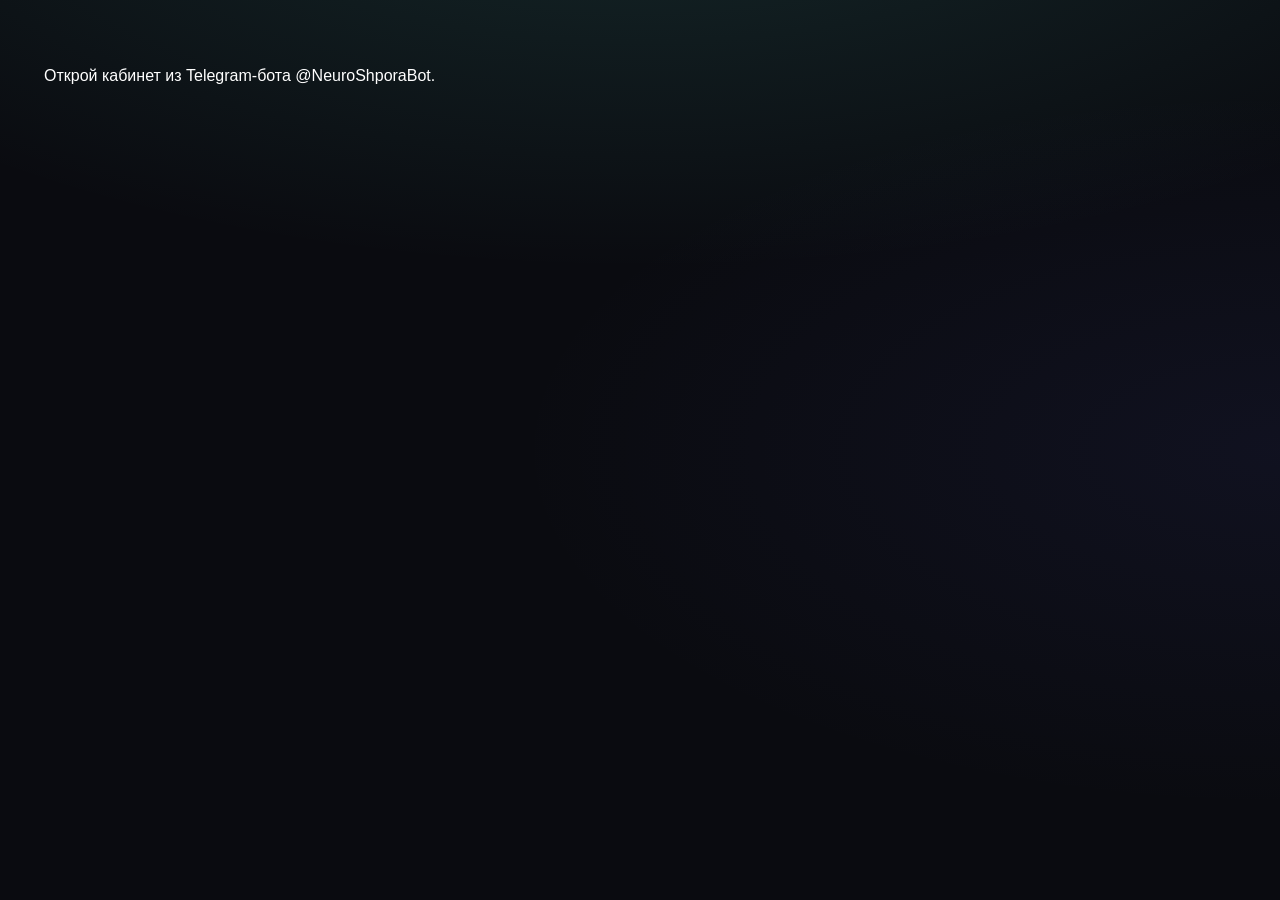
==== commit 2509ee26: "Update index.html" ====
--- a/index.html
+++ b/index.html
@@ -6,33 +6,61 @@
     <title>НейроШпора — профиль и Premium</title>
     <script src="https://telegram.org/js/telegram-web-app.js"></script>
     <style>
+        /* Фиксированная тёмная палитра — не зависит от светлой темы TG Desktop */
         :root {
-            --tg-theme-bg: var(--fallback-bg, #0a0b10);
-            --glass: rgba(255, 255, 255, 0.06);
-            --glass-hover: rgba(255, 255, 255, 0.1);
-            --glass-border: rgba(255, 255, 255, 0.12);
+            --bg-base: #0a0b10;
+            --bg-elevated: #12141c;
+            --glass: rgba(255, 255, 255, 0.07);
+            --glass-border: rgba(255, 255, 255, 0.14);
             --accent: #5eead4;
-            --accent-dim: rgba(94, 234, 212, 0.25);
+            --accent-dim: rgba(94, 234, 212, 0.22);
             --gold: #fbbf24;
-            --gold-dim: rgba(251, 191, 36, 0.15);
-            --text: #f4f4f5;
-            --muted: rgba(244, 244, 245, 0.55);
+            --gold-dim: rgba(251, 191, 36, 0.18);
+            --text-primary: #f4f4f5;
+            --text-secondary: #c4c4cc;
+            --text-muted: #9ca3af;
             --radius: 20px;
-            --fallback-bg: #0a0b10;
-        }
-
-        * { box-sizing: border-box; -webkit-tap-highlight-color: transparent; }
+            --app-max-width: 420px;
+        }
+
+        * {
+            box-sizing: border-box;
+            -webkit-tap-highlight-color: transparent;
+        }
+
+        html {
+            color-scheme: dark;
+            -webkit-text-size-adjust: 100%;
+            background: var(--bg-base) !important;
+            background-color: var(--bg-base) !important;
+        }
+
+        html, body {
+            margin: 0;
+            padding: 0;
+            min-height: 100%;
+            color: var(--text-primary) !important;
+            background: var(--bg-base) !important;
+            background-color: var(--bg-base) !important;
+        }
 
         body {
-            margin: 0;
             min-height: 100vh;
             font-family: -apple-system, BlinkMacSystemFont, "Segoe UI", Roboto, sans-serif;
-            color: var(--text);
-            background: var(--tg-theme-bg);
+            line-height: 1.45;
             background-image:
-                radial-gradient(ellipse 80% 50% at 50% -20%, rgba(94, 234, 212, 0.15), transparent),
-                radial-gradient(ellipse 60% 40% at 100% 50%, rgba(99, 102, 241, 0.08), transparent);
-            padding: 16px 16px 32px;
+                radial-gradient(ellipse 80% 50% at 50% -20%, rgba(94, 234, 212, 0.14), transparent),
+                radial-gradient(ellipse 60% 40% at 100% 50%, rgba(99, 102, 241, 0.07), transparent) !important;
+            padding: 16px;
+            overflow-x: hidden;
+        }
+
+        /* Центрированная «карточка» на широких экранах (TG Desktop) */
+        .app {
+            width: 100%;
+            max-width: var(--app-max-width);
+            margin: 0 auto;
+            padding-bottom: 24px;
         }
 
         .header { margin-bottom: 20px; }
@@ -41,29 +69,30 @@
             font-weight: 600;
             letter-spacing: 0.12em;
             text-transform: uppercase;
-            color: var(--accent);
+            color: var(--accent) !important;
             margin-bottom: 6px;
         }
         h1 {
             margin: 0;
-            font-size: 24px;
+            font-size: clamp(22px, 5vw, 26px);
             font-weight: 700;
             letter-spacing: -0.03em;
+            color: var(--text-primary) !important;
         }
         .subtitle {
             margin: 8px 0 0;
             font-size: 14px;
-            color: var(--muted);
+            color: var(--text-secondary) !important;
             line-height: 1.45;
         }
 
         .glass {
-            background: var(--glass);
+            background: var(--glass) !important;
             backdrop-filter: blur(20px);
             -webkit-backdrop-filter: blur(20px);
-            border: 1px solid var(--glass-border);
+            border: 1px solid var(--glass-border) !important;
             border-radius: var(--radius);
-            box-shadow: 0 8px 32px rgba(0, 0, 0, 0.25);
+            box-shadow: 0 8px 32px rgba(0, 0, 0, 0.35);
         }
 
         .section-title {
@@ -71,11 +100,15 @@
             font-weight: 600;
             text-transform: uppercase;
             letter-spacing: 0.1em;
-            color: var(--muted);
+            color: var(--text-muted) !important;
             margin: 0 0 10px 4px;
         }
 
-        .profile-card { padding: 18px; margin-bottom: 20px; }
+        .profile-card {
+            padding: 18px;
+            margin-bottom: 20px;
+            width: 100%;
+        }
         .profile-top {
             display: flex;
             justify-content: space-between;
@@ -83,48 +116,60 @@
             gap: 12px;
             margin-bottom: 16px;
         }
-        .name { font-size: 18px; font-weight: 600; }
+        .name {
+            font-size: 18px;
+            font-weight: 600;
+            color: var(--text-primary) !important;
+            word-break: break-word;
+        }
         .badge {
             font-size: 11px;
             font-weight: 700;
             padding: 4px 10px;
             border-radius: 100px;
-            background: var(--accent-dim);
-            color: var(--accent);
-            border: 1px solid rgba(94, 234, 212, 0.35);
+            background: var(--accent-dim) !important;
+            color: var(--accent) !important;
+            border: 1px solid rgba(94, 234, 212, 0.4);
             white-space: nowrap;
+            flex-shrink: 0;
         }
         .badge.premium {
-            background: var(--gold-dim);
-            color: var(--gold);
-            border-color: rgba(251, 191, 36, 0.35);
-        }
-        .meta { font-size: 13px; color: var(--muted); margin-top: 4px; }
+            background: var(--gold-dim) !important;
+            color: var(--gold) !important;
+            border-color: rgba(251, 191, 36, 0.45);
+        }
+        .meta {
+            font-size: 13px;
+            color: var(--text-secondary) !important;
+            margin-top: 4px;
+        }
         .label {
             font-size: 11px;
             text-transform: uppercase;
             letter-spacing: 0.08em;
-            color: var(--muted);
+            color: var(--text-muted) !important;
             margin-bottom: 8px;
         }
         .progress-track {
             height: 8px;
-            background: rgba(255, 255, 255, 0.08);
+            background: rgba(255, 255, 255, 0.1) !important;
             border-radius: 100px;
             overflow: hidden;
         }
         .progress-fill {
             height: 100%;
+            min-width: 0;
             border-radius: 100px;
-            background: linear-gradient(90deg, var(--accent), #818cf8);
+            background: linear-gradient(90deg, var(--accent), #818cf8) !important;
             transition: width 0.8s cubic-bezier(0.22, 1, 0.36, 1);
         }
         .progress-row {
             display: flex;
             justify-content: space-between;
+            gap: 8px;
             margin-top: 8px;
             font-size: 12px;
-            color: var(--muted);
+            color: var(--text-secondary) !important;
         }
 
         #shop { scroll-margin-top: 12px; }
@@ -132,12 +177,21 @@
         .tariff-card {
             padding: 18px;
             margin-bottom: 12px;
-            border-color: rgba(251, 191, 36, 0.25);
-            background: linear-gradient(145deg, rgba(251, 191, 36, 0.08), rgba(94, 234, 212, 0.06));
+            width: 100%;
+            border-color: rgba(251, 191, 36, 0.3) !important;
+            background: linear-gradient(
+                145deg,
+                rgba(251, 191, 36, 0.1),
+                rgba(94, 234, 212, 0.07)
+            ) !important;
         }
         .tariff-card.active-plan {
-            border-color: rgba(94, 234, 212, 0.4);
-            background: linear-gradient(145deg, rgba(94, 234, 212, 0.1), rgba(129, 140, 248, 0.08));
+            border-color: rgba(94, 234, 212, 0.45) !important;
+            background: linear-gradient(
+                145deg,
+                rgba(94, 234, 212, 0.12),
+                rgba(129, 140, 248, 0.09)
+            ) !important;
         }
 
         .tariff-head {
@@ -151,39 +205,45 @@
             font-size: 16px;
             font-weight: 700;
             line-height: 1.3;
+            color: var(--text-primary) !important;
+            flex: 1;
+            min-width: 0;
         }
         .tariff-price {
             font-size: 22px;
             font-weight: 800;
-            color: var(--gold);
+            color: var(--gold) !important;
             white-space: nowrap;
+            flex-shrink: 0;
         }
         .tariff-period {
             font-size: 12px;
-            color: var(--muted);
+            color: var(--text-secondary) !important;
             margin-bottom: 12px;
         }
         .tariff-features {
             margin: 0 0 16px;
             padding-left: 18px;
             font-size: 13px;
-            line-height: 1.5;
-            color: var(--muted);
+            line-height: 1.55;
+            color: var(--text-secondary) !important;
         }
         .tariff-features li { margin-bottom: 4px; }
 
         .btn-buy {
             width: 100%;
+            max-width: 100%;
             padding: 14px 16px;
             border: none;
             border-radius: 14px;
             font-size: 15px;
             font-weight: 700;
-            color: #0a0b10;
-            background: linear-gradient(135deg, var(--gold), #f59e0b);
+            color: #0a0b10 !important;
+            background: linear-gradient(135deg, var(--gold), #f59e0b) !important;
             cursor: pointer;
             transition: transform 0.15s, opacity 0.2s;
         }
+        .btn-buy:hover { filter: brightness(1.05); }
         .btn-buy:active { transform: scale(0.98); }
         .btn-buy:disabled {
             opacity: 0.5;
@@ -192,39 +252,62 @@
 
         .shop-note {
             font-size: 12px;
-            color: var(--muted);
-            line-height: 1.45;
+            color: var(--text-secondary) !important;
+            line-height: 1.5;
             margin: 0 4px 16px;
+        }
+        .shop-note b {
+            color: var(--text-primary) !important;
+            font-weight: 600;
         }
 
         .legal-footer {
             display: flex;
             flex-wrap: wrap;
             justify-content: center;
+            align-items: center;
             gap: 6px 14px;
             margin-top: 24px;
             padding: 14px 12px;
             border-radius: 14px;
-            background: var(--glass);
-            border: 1px solid var(--glass-border);
+            background: var(--glass) !important;
+            border: 1px solid var(--glass-border) !important;
+            width: 100%;
         }
         .legal-footer a {
             font-size: 12px;
             font-weight: 500;
-            color: var(--muted);
+            color: var(--text-secondary) !important;
             text-decoration: none;
         }
-        .legal-footer a:active { color: var(--accent); }
-        .legal-footer .sep { color: rgba(255, 255, 255, 0.2); font-size: 10px; }
+        .legal-footer a:hover,
+        .legal-footer a:active {
+            color: var(--accent) !important;
+        }
+        .legal-footer .sep {
+            color: rgba(255, 255, 255, 0.28) !important;
+            font-size: 10px;
+        }
         .page-footer {
             text-align: center;
             font-size: 11px;
-            color: var(--muted);
+            color: var(--text-muted) !important;
             margin-top: 12px;
+            padding: 0 8px;
+        }
+
+        @media (min-width: 480px) {
+            body { padding: 24px 20px 32px; }
+            .app {
+                max-width: var(--app-max-width);
+                padding: 4px 0 32px;
+            }
         }
     </style>
 </head>
 <body>
+
+    <div class="app">
 
     <header class="header">
         <div class="logo">НейроШпора</div>
@@ -293,6 +376,8 @@
     </nav>
     <p class="page-footer">ИП Радостева А.П. · ИНН 380501890667</p>
 
+    </div><!-- .app -->
+
     <script>
         if (!window.Telegram?.WebApp) {
             document.body.innerHTML = "<p style='padding:24px;color:#fff'>Открой кабинет из Telegram-бота @NeuroShporaBot.</p>";
@@ -303,10 +388,23 @@
         tg.ready();
         tg.expand();
 
-        const tp = tg.themeParams || {};
-        if (tp.bg_color) document.documentElement.style.setProperty("--tg-theme-bg", tp.bg_color);
-        if (tp.button_color) document.documentElement.style.setProperty("--accent", tp.button_color);
-        if (tp.text_color) document.documentElement.style.setProperty("--text", tp.text_color);
+        /* Светлая тема TG Desktop перебивает CSS — фиксируем тёмный chrome WebApp */
+        const DARK_BG = "#0a0b10";
+        const DARK_HEADER = "#0a0b10";
+        try {
+            if (typeof tg.setBackgroundColor === "function") {
+                tg.setBackgroundColor(DARK_BG);
+            }
+            if (typeof tg.setHeaderColor === "function") {
+                tg.setHeaderColor(DARK_HEADER);
+            }
+            if (typeof tg.setBottomBarColor === "function") {
+                tg.setBottomBarColor(DARK_BG);
+            }
+        } catch (e) {
+            console.warn("WebApp chrome colors:", e);
+        }
+        document.documentElement.classList.add("theme-locked-dark");
 
         const user = tg.initDataUnsafe?.user;
         const params = new URLSearchParams(window.location.search);
